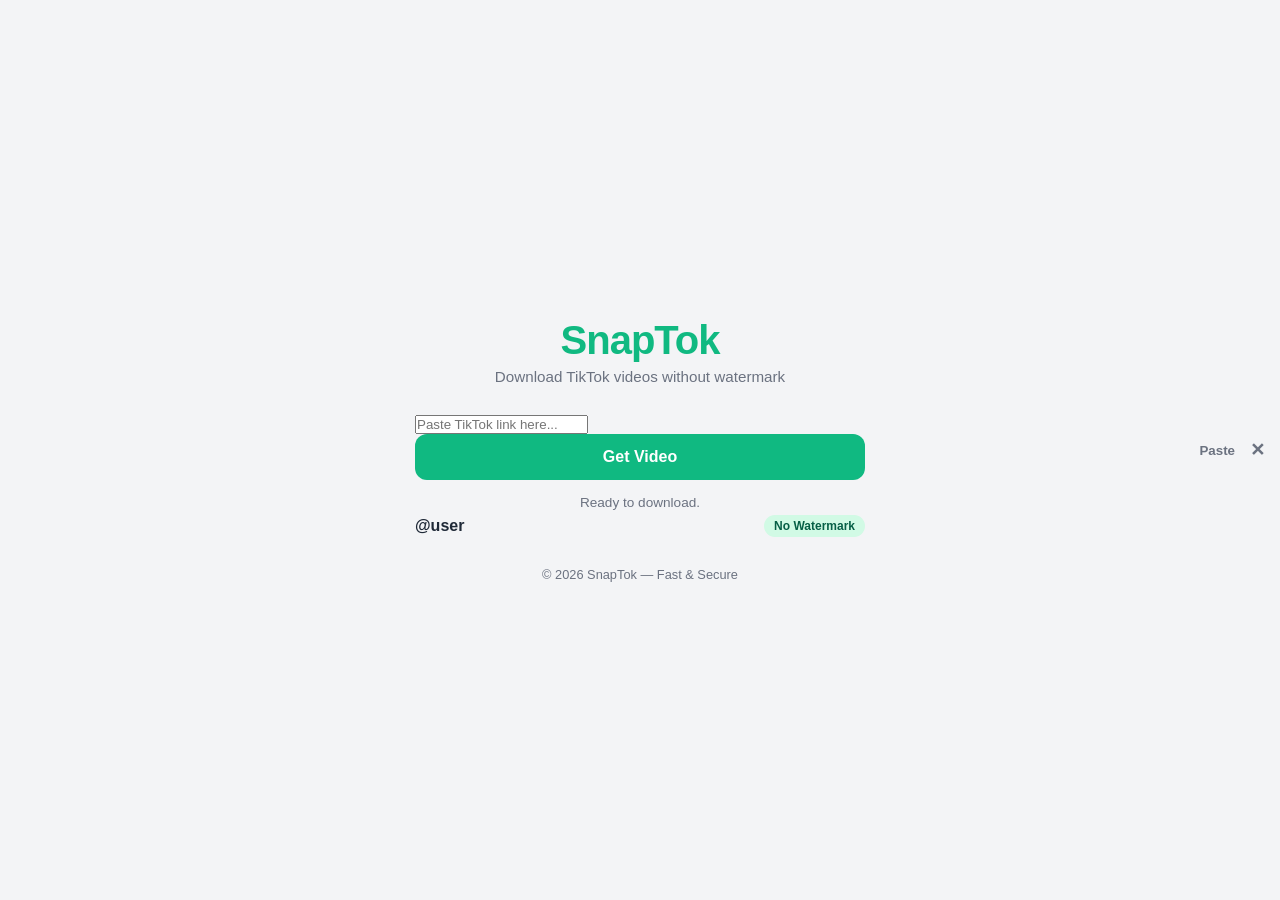
==== index.html @ 55ca14d7 "Update index.html" ====
<!DOCTYPE html>
<html lang="en">
<head>
    <meta charset="UTF-8">
    <meta name="viewport" content="width=device-width, initial-scale=1.0, maximum-scale=1.0, user-scalable=no">
    <title>SnapTok - TikTok Video Downloader</title>
    <link rel="stylesheet" href="css/style.css">
</head>
<body>

    <main class="container">
        <!-- Header -->
        <header class="header">
            <h1 class="logo">SnapTok</h1>
            <p class="subtitle">Download TikTok videos without watermark</p>
        </header>

        <!-- Downloader Card -->
        <div class="card">
            <div class="input-group">
                <input type="url" id="url" placeholder="Paste TikTok link here..." autocomplete="off">
                <div class="input-actions">
                    <button id="pasteBtn" class="action-btn" title="Paste link">Paste</button>
                    <button id="clearBtn" class="action-btn clear-btn" title="Clear">✕</button>
                </div>
            </div>

            <button id="downloadBtn" class="btn primary-btn">Get Video</button>

            <!-- Status -->
            <p id="status" class="status-msg">Ready to download.</p>

            <!-- Results -->
            <div id="result" class="result-box hidden">
                <div class="result-header">
                    <span id="resultTitle" class="username">@user</span>
                    <span class="badge">No Watermark</span>
                </div>
                
                <div id="resultContent"></div>
            </div>
        </div>
        
        <!-- Footer -->
        <footer class="footer">
            <p>&copy; 2026 SnapTok — Fast & Secure</p>
        </footer>
    </main>

    <script src="js/script.js"></script>
</body>
</html>
---- css/style.css ----
:root {
  --bg-color: #f3f4f6;
  --card-bg: #ffffff;
  --text-main: #1f2937;
  --text-muted: #6b7280;
  --primary-color: #10b981; /* Yaşıl */
  --primary-hover: #059669;
  --secondary-color: #3b82f6; /* Mavi */
  --secondary-hover: #2563eb;
  --border-color: #e5e7eb;
  --border-radius: 12px;
}

* {
  box-sizing: border-box;
  margin: 0;
  padding: 0;
  font-family: 'Segoe UI', Tahoma, Geneva, Verdana, sans-serif;
}

body {
  background-color: var(--bg-color);
  color: var(--text-main);
  display: flex;
  align-items: center;
  justify-content: center;
  min-height: 100vh;
  padding: 20px;
}

.container {
  width: 100%;
  max-width: 450px;
}

/* Header */
.header {
  text-align: center;
  margin-bottom: 30px;
}

.logo {
  font-size: 2.5rem;
  font-weight: 800;
  color: var(--primary-color);
  letter-spacing: -1px;
}

.subtitle {
  color: var(--text-muted);
  font-size: 0.95rem;
  margin-top: 5px;
}

/* Card */
.downloader-card {
  background: var(--card-bg);
  border: 1px solid var(--border-color);
  border-radius: var(--border-radius);
  padding: 25px;
  box-shadow: 0 4px 6px -1px rgba(0, 0, 0, 0.05);
}

/* Input */
.input-wrapper {
  position: relative;
  display: flex;
  margin-bottom: 15px;
}

.input-wrapper input {
  width: 100%;
  padding: 15px 100px 15px 15px; /* Düymələr üçün sağdan boşluq */
  border: 2px solid var(--border-color);
  border-radius: var(--border-radius);
  font-size: 1rem;
  outline: none;
  transition: border-color 0.2s;
}

.input-wrapper input:focus {
  border-color: var(--primary-color);
}

/* Input Buttons */
.action-btn {
  position: absolute;
  top: 50%;
  transform: translateY(-50%);
  background: transparent;
  border: none;
  color: var(--text-muted);
  font-weight: 600;
  cursor: pointer;
  padding: 5px 10px;
}

.action-btn:hover {
  color: var(--text-main);
}

#pasteBtn {
  right: 35px;
}

.clear-btn {
  right: 5px;
  font-size: 1.1rem;
}

/* Main Buttons */
.btn {
  width: 100%;
  padding: 14px;
  border: none;
  border-radius: var(--border-radius);
  font-size: 1rem;
  font-weight: 600;
  color: white;
  cursor: pointer;
  transition: background 0.2s;
}

.primary-btn {
  background-color: var(--primary-color);
}

.primary-btn:hover {
  background-color: var(--primary-hover);
}

.secondary-btn {
  background-color: var(--secondary-color);
}

.secondary-btn:hover {
  background-color: var(--secondary-hover);
}

.ghost-btn {
  background-color: var(--text-muted);
}

.ghost-btn:hover {
  background-color: #4b5563;
}

/* Status */
.status-msg {
  text-align: center;
  font-size: 0.85rem;
  color: var(--text-muted);
  margin-top: 15px;
  min-height: 20px;
}

/* Result Box */
.result-section {
  margin-top: 25px;
  padding-top: 20px;
  border-top: 1px solid var(--border-color);
}

.result-section.hidden {
  display: none;
}

.result-header {
  display: flex;
  justify-content: space-between;
  align-items: center;
  margin-bottom: 15px;
}

.username {
  font-weight: 700;
  color: var(--text-main);
}

.badge {
  background-color: #d1fae5;
  color: #065f46;
  padding: 4px 10px;
  border-radius: 20px;
  font-size: 0.75rem;
  font-weight: 600;
}

.download-options {
  display: flex;
  flex-direction: column;
  gap: 10px;
}

/* Footer */
.footer {
  text-align: center;
  margin-top: 30px;
  font-size: 0.8rem;
  color: var(--text-muted);
}
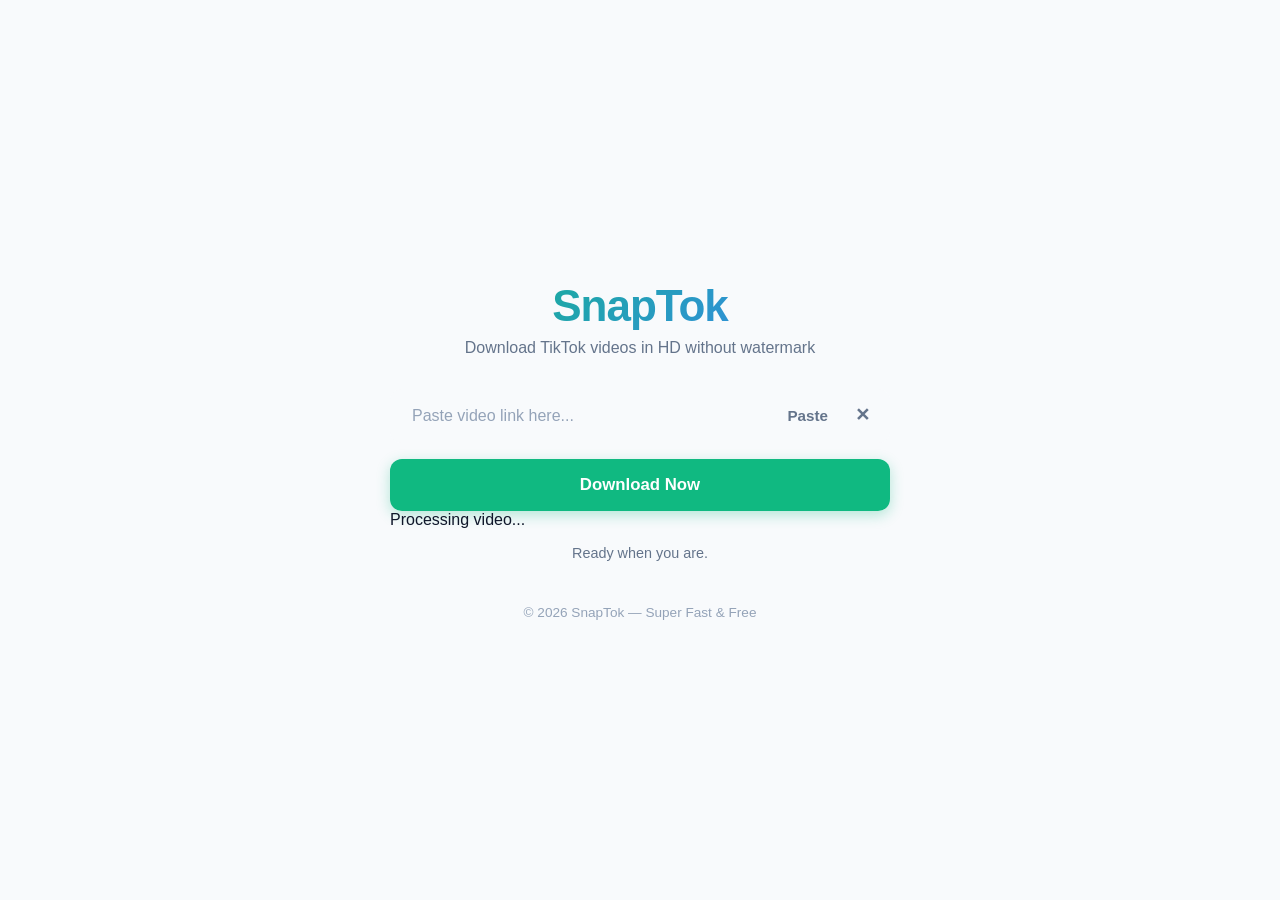
==== commit e1722d56: "Update index.html" ====
--- a/index.html
+++ b/index.html
@@ -3,47 +3,62 @@
 <head>
     <meta charset="UTF-8">
     <meta name="viewport" content="width=device-width, initial-scale=1.0, maximum-scale=1.0, user-scalable=no">
-    <title>SnapTok - TikTok Video Downloader</title>
+    <title>SnapTok - No Watermark TikTok Downloader</title>
     <link rel="stylesheet" href="css/style.css">
 </head>
 <body>
 
-    <main class="container">
+    <!-- Background Animated Shapes -->
+    <div class="bg-shape shape-1"></div>
+    <div class="bg-shape shape-2"></div>
+
+    <main class="container fade-in-up">
         <!-- Header -->
         <header class="header">
             <h1 class="logo">SnapTok</h1>
-            <p class="subtitle">Download TikTok videos without watermark</p>
+            <p class="subtitle">Download TikTok videos in HD without watermark</p>
         </header>
 
-        <!-- Downloader Card -->
-        <div class="card">
+        <!-- Main Card -->
+        <div class="glass-card">
             <div class="input-group">
-                <input type="url" id="url" placeholder="Paste TikTok link here..." autocomplete="off">
+                <input type="url" id="url" placeholder="Paste video link here..." autocomplete="off">
                 <div class="input-actions">
                     <button id="pasteBtn" class="action-btn" title="Paste link">Paste</button>
-                    <button id="clearBtn" class="action-btn clear-btn" title="Clear">✕</button>
+                    <button id="clearBtn" class="action-btn clear-btn hidden" title="Clear">✕</button>
                 </div>
             </div>
 
-            <button id="downloadBtn" class="btn primary-btn">Get Video</button>
+            <button id="downloadBtn" class="btn primary-btn pulse-anim">
+                <span>Download Now</span>
+            </button>
 
-            <!-- Status -->
-            <p id="status" class="status-msg">Ready to download.</p>
+            <!-- Loading Spinner (Hidden by default) -->
+            <div id="loader" class="loader-container hidden">
+                <div class="spinner"></div>
+                <p>Processing video...</p>
+            </div>
 
-            <!-- Results -->
+            <!-- Status Indicator -->
+            <p id="status" class="status-msg">Ready when you are.</p>
+
+            <!-- Results Box (Hidden by default) -->
             <div id="result" class="result-box hidden">
                 <div class="result-header">
-                    <span id="resultTitle" class="username">@user</span>
-                    <span class="badge">No Watermark</span>
+                    <div class="user-info">
+                        <span class="avatar-placeholder">@</span>
+                        <span id="resultTitle" class="username">user</span>
+                    </div>
+                    <span class="badge">Success</span>
                 </div>
                 
-                <div id="resultContent"></div>
+                <div id="resultContent" class="stagger-in"></div>
             </div>
         </div>
         
         <!-- Footer -->
         <footer class="footer">
-            <p>&copy; 2026 SnapTok — Fast & Secure</p>
+            <p>&copy; 2026 SnapTok — Super Fast & Free</p>
         </footer>
     </main>
 
--- a/css/style.css
+++ b/css/style.css
@@ -1,27 +1,31 @@
 :root {
-  --bg-color: #f3f4f6;
+  --bg: #f8fafc;
   --card-bg: #ffffff;
-  --text-main: #1f2937;
-  --text-muted: #6b7280;
-  --primary-color: #10b981; /* Yaşıl */
+  --text-main: #0f172a;
+  --text-muted: #64748b;
+  --primary: #10b981; /* Canlı yaşıl */
   --primary-hover: #059669;
-  --secondary-color: #3b82f6; /* Mavi */
+  --secondary: #3b82f6; /* Modern mavi */
   --secondary-hover: #2563eb;
-  --border-color: #e5e7eb;
-  --border-radius: 12px;
+  --ghost: #f1f5f9;
+  --ghost-hover: #e2e8f0;
+  --border: #e2e8f0;
+  --radius: 16px; /* Daha yumşaq kənarlar */
 }
 
 * {
   box-sizing: border-box;
   margin: 0;
   padding: 0;
-  font-family: 'Segoe UI', Tahoma, Geneva, Verdana, sans-serif;
+  font-family: -apple-system, BlinkMacSystemFont, "Segoe UI", Roboto, Helvetica, Arial, sans-serif;
+  -webkit-tap-highlight-color: transparent; /* Mobildə basanda mavi fonu ləğv edir */
 }
 
 body {
-  background-color: var(--bg-color);
-  color: var(--text-main);
-  display: flex;
+  background-color: var(--bg);
+  color: var(--text-main);
+  display: flex;
+  flex-direction: column;
   align-items: center;
   justify-content: center;
   min-height: 100vh;
@@ -30,99 +34,124 @@
 
 .container {
   width: 100%;
-  max-width: 450px;
+  max-width: 500px; /* PC üçün optimal genişlik */
 }
 
 /* Header */
 .header {
   text-align: center;
-  margin-bottom: 30px;
+  margin-bottom: 32px;
 }
 
 .logo {
-  font-size: 2.5rem;
+  font-size: 2.75rem;
   font-weight: 800;
-  color: var(--primary-color);
+  background: linear-gradient(135deg, #10b981, #3b82f6);
+  -webkit-background-clip: text;
+  -webkit-text-fill-color: transparent;
   letter-spacing: -1px;
 }
 
 .subtitle {
   color: var(--text-muted);
-  font-size: 0.95rem;
-  margin-top: 5px;
+  font-size: 1rem;
+  margin-top: 8px;
 }
 
 /* Card */
-.downloader-card {
+.card {
   background: var(--card-bg);
-  border: 1px solid var(--border-color);
-  border-radius: var(--border-radius);
-  padding: 25px;
-  box-shadow: 0 4px 6px -1px rgba(0, 0, 0, 0.05);
-}
-
-/* Input */
-.input-wrapper {
+  border: 1px solid var(--border);
+  border-radius: var(--radius);
+  padding: 24px;
+  box-shadow: 0 10px 25px -5px rgba(0, 0, 0, 0.05), 0 8px 10px -6px rgba(0, 0, 0, 0.01);
+}
+
+/* Input Group */
+.input-group {
   position: relative;
-  display: flex;
-  margin-bottom: 15px;
-}
-
-.input-wrapper input {
+  margin-bottom: 16px;
+  display: flex;
+  align-items: center;
+}
+
+.input-group input {
   width: 100%;
-  padding: 15px 100px 15px 15px; /* Düymələr üçün sağdan boşluq */
-  border: 2px solid var(--border-color);
-  border-radius: var(--border-radius);
+  padding: 16px 110px 16px 20px; /* Sağdan düymələr üçün böyük boşluq */
+  background: var(--bg);
+  border: 2px solid transparent;
+  border-radius: 12px;
   font-size: 1rem;
+  color: var(--text-main);
   outline: none;
-  transition: border-color 0.2s;
-}
-
-.input-wrapper input:focus {
-  border-color: var(--primary-color);
-}
-
-/* Input Buttons */
+  transition: all 0.3s ease;
+}
+
+.input-group input:focus {
+  border-color: var(--primary);
+  background: var(--card-bg);
+  box-shadow: 0 0 0 4px rgba(16, 185, 129, 0.1);
+}
+
+.input-group input::placeholder {
+  color: #94a3b8;
+}
+
+/* Input Actions (Paste & Clear) */
+.input-actions {
+  position: absolute;
+  right: 10px;
+  display: flex;
+  gap: 5px;
+  align-items: center;
+}
+
 .action-btn {
-  position: absolute;
-  top: 50%;
-  transform: translateY(-50%);
   background: transparent;
   border: none;
   color: var(--text-muted);
+  font-size: 0.95rem;
   font-weight: 600;
+  padding: 8px 12px;
   cursor: pointer;
-  padding: 5px 10px;
+  border-radius: 8px;
+  transition: background 0.2s, color 0.2s;
 }
 
 .action-btn:hover {
-  color: var(--text-main);
-}
-
-#pasteBtn {
-  right: 35px;
+  background: var(--ghost);
+  color: var(--text-main);
 }
 
 .clear-btn {
-  right: 5px;
   font-size: 1.1rem;
+  padding: 8px 10px;
 }
 
 /* Main Buttons */
 .btn {
   width: 100%;
-  padding: 14px;
+  padding: 16px; /* Mobildə rahat basılması üçün geniş */
   border: none;
-  border-radius: var(--border-radius);
-  font-size: 1rem;
+  border-radius: 12px;
+  font-size: 1.05rem;
   font-weight: 600;
+  cursor: pointer;
+  transition: transform 0.1s, background 0.2s;
+  display: flex;
+  align-items: center;
+  justify-content: center;
+  gap: 8px;
+}
+
+.btn:active {
+  transform: scale(0.98);
+}
+
+.primary-btn {
+  background-color: var(--primary);
   color: white;
-  cursor: pointer;
-  transition: background 0.2s;
-}
-
-.primary-btn {
-  background-color: var(--primary-color);
+  box-shadow: 0 4px 14px rgba(16, 185, 129, 0.3);
 }
 
 .primary-btn:hover {
@@ -130,7 +159,8 @@
 }
 
 .secondary-btn {
-  background-color: var(--secondary-color);
+  background-color: var(--secondary);
+  color: white;
 }
 
 .secondary-btn:hover {
@@ -138,64 +168,102 @@
 }
 
 .ghost-btn {
-  background-color: var(--text-muted);
+  background-color: var(--ghost);
+  color: var(--text-main);
 }
 
 .ghost-btn:hover {
-  background-color: #4b5563;
-}
-
-/* Status */
+  background-color: var(--ghost-hover);
+}
+
+/* Status Message */
 .status-msg {
   text-align: center;
-  font-size: 0.85rem;
+  font-size: 0.9rem;
   color: var(--text-muted);
-  margin-top: 15px;
+  margin-top: 16px;
   min-height: 20px;
+  font-weight: 500;
 }
 
 /* Result Box */
-.result-section {
-  margin-top: 25px;
-  padding-top: 20px;
-  border-top: 1px solid var(--border-color);
-}
-
-.result-section.hidden {
+.result-box {
+  margin-top: 24px;
+  padding-top: 24px;
+  border-top: 1px solid var(--border);
+  animation: fadeIn 0.3s ease-out;
+}
+
+.result-box.hidden {
   display: none;
 }
 
+@keyframes fadeIn {
+  from { opacity: 0; transform: translateY(10px); }
+  to { opacity: 1; transform: translateY(0); }
+}
+
 .result-header {
   display: flex;
   justify-content: space-between;
   align-items: center;
-  margin-bottom: 15px;
+  margin-bottom: 16px;
 }
 
 .username {
   font-weight: 700;
   color: var(--text-main);
+  font-size: 1.05rem;
 }
 
 .badge {
   background-color: #d1fae5;
   color: #065f46;
-  padding: 4px 10px;
+  padding: 6px 12px;
   border-radius: 20px;
-  font-size: 0.75rem;
+  font-size: 0.8rem;
   font-weight: 600;
 }
 
+/* Download Options Container */
 .download-options {
   display: flex;
   flex-direction: column;
-  gap: 10px;
+  gap: 12px;
+}
+
+.video-title {
+  font-size: 0.95rem;
+  line-height: 1.5;
+  color: var(--text-main);
+  font-weight: 500;
+  margin-bottom: 8px;
 }
 
 /* Footer */
 .footer {
   text-align: center;
-  margin-top: 30px;
-  font-size: 0.8rem;
-  color: var(--text-muted);
-}
+  margin-top: 40px;
+  font-size: 0.85rem;
+  color: #94a3b8;
+}
+
+/* Mobil Üçün Xüsusi Tənzimləmələr */
+@media (max-width: 480px) {
+  .card {
+    padding: 20px;
+    border: none;
+    border-radius: 0;
+    box-shadow: none;
+    background: transparent;
+  }
+  
+  body {
+    background-color: var(--card-bg); /* Mobildə kənar rəngləri ləğv edir, təmiz ağ görünür */
+    padding: 10px;
+  }
+
+  .input-group input {
+    background: var(--ghost);
+  }
+}
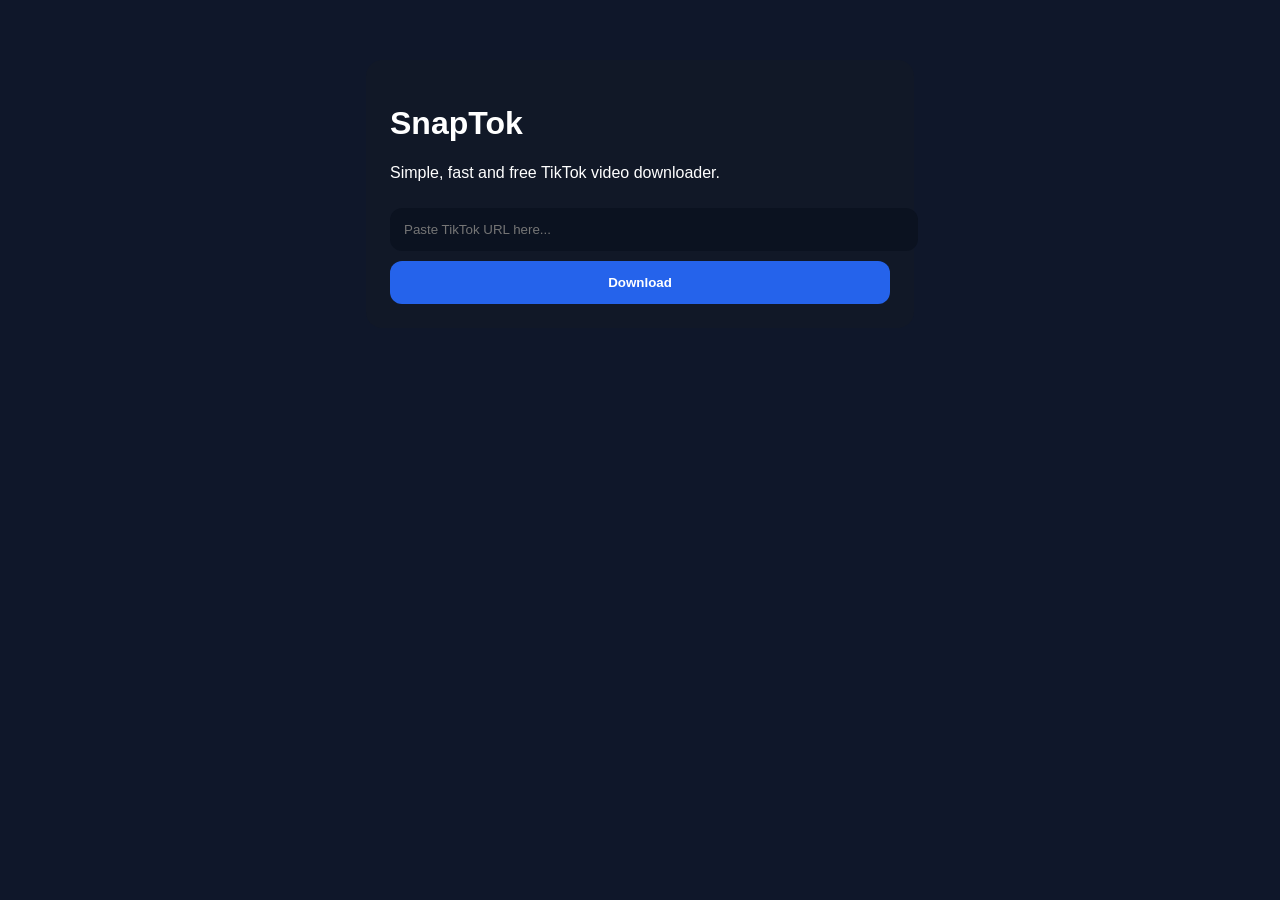
==== commit 9ed775db: "Update index.html" ====
--- a/index.html
+++ b/index.html
@@ -1,67 +1,48 @@
 <!DOCTYPE html>
 <html lang="en">
 <head>
-    <meta charset="UTF-8">
-    <meta name="viewport" content="width=device-width, initial-scale=1.0, maximum-scale=1.0, user-scalable=no">
-    <title>SnapTok - No Watermark TikTok Downloader</title>
-    <link rel="stylesheet" href="css/style.css">
+  <meta charset="UTF-8" />
+  <meta name="viewport" content="width=device-width, initial-scale=1.0" />
+  <title>SnapTok</title>
+  <style>
+    body { font-family: Arial, sans-serif; background: #0f172a; color: white; }
+    .box { max-width: 500px; margin: 60px auto; padding: 24px; background: #111827; border-radius: 16px; }
+    input, button { width: 100%; padding: 14px; margin-top: 10px; border-radius: 12px; border: 0; }
+    input { background: #0b1220; color: white; }
+    button { background: #2563eb; color: white; font-weight: 700; }
+  </style>
 </head>
 <body>
+  <div class="box">
+    <h1 id="title">SnapTok</h1>
+    <p id="subtitle">Simple, fast and free TikTok video downloader.</p>
+    <input id="url" placeholder="Paste TikTok URL here..." />
+    <button id="downloadBtn">Download</button>
+  </div>
 
-    <!-- Background Animated Shapes -->
-    <div class="bg-shape shape-1"></div>
-    <div class="bg-shape shape-2"></div>
+  <script>
+    const texts = {
+      en: {
+        title: "SnapTok",
+        subtitle: "Simple, fast and free TikTok video downloader.",
+        placeholder: "Paste TikTok URL here...",
+        button: "Download"
+      },
+      az: {
+        title: "SnapTok",
+        subtitle: "Sadə, sürətli və pulsuz TikTok video endirici.",
+        placeholder: "TikTok linkini yapışdır...",
+        button: "Yüklə"
+      }
+    };
 
-    <main class="container fade-in-up">
-        <!-- Header -->
-        <header class="header">
-            <h1 class="logo">SnapTok</h1>
-            <p class="subtitle">Download TikTok videos in HD without watermark</p>
-        </header>
+    const lang = navigator.language.startsWith("en") ? "en" : "az";
 
-        <!-- Main Card -->
-        <div class="glass-card">
-            <div class="input-group">
-                <input type="url" id="url" placeholder="Paste video link here..." autocomplete="off">
-                <div class="input-actions">
-                    <button id="pasteBtn" class="action-btn" title="Paste link">Paste</button>
-                    <button id="clearBtn" class="action-btn clear-btn hidden" title="Clear">✕</button>
-                </div>
-            </div>
-
-            <button id="downloadBtn" class="btn primary-btn pulse-anim">
-                <span>Download Now</span>
-            </button>
-
-            <!-- Loading Spinner (Hidden by default) -->
-            <div id="loader" class="loader-container hidden">
-                <div class="spinner"></div>
-                <p>Processing video...</p>
-            </div>
-
-            <!-- Status Indicator -->
-            <p id="status" class="status-msg">Ready when you are.</p>
-
-            <!-- Results Box (Hidden by default) -->
-            <div id="result" class="result-box hidden">
-                <div class="result-header">
-                    <div class="user-info">
-                        <span class="avatar-placeholder">@</span>
-                        <span id="resultTitle" class="username">user</span>
-                    </div>
-                    <span class="badge">Success</span>
-                </div>
-                
-                <div id="resultContent" class="stagger-in"></div>
-            </div>
-        </div>
-        
-        <!-- Footer -->
-        <footer class="footer">
-            <p>&copy; 2026 SnapTok — Super Fast & Free</p>
-        </footer>
-    </main>
-
-    <script src="js/script.js"></script>
+    document.documentElement.lang = lang;
+    document.getElementById("title").textContent = texts[lang].title;
+    document.getElementById("subtitle").textContent = texts[lang].subtitle;
+    document.getElementById("url").placeholder = texts[lang].placeholder;
+    document.getElementById("downloadBtn").textContent = texts[lang].button;
+  </script>
 </body>
-</html>
+    </html>
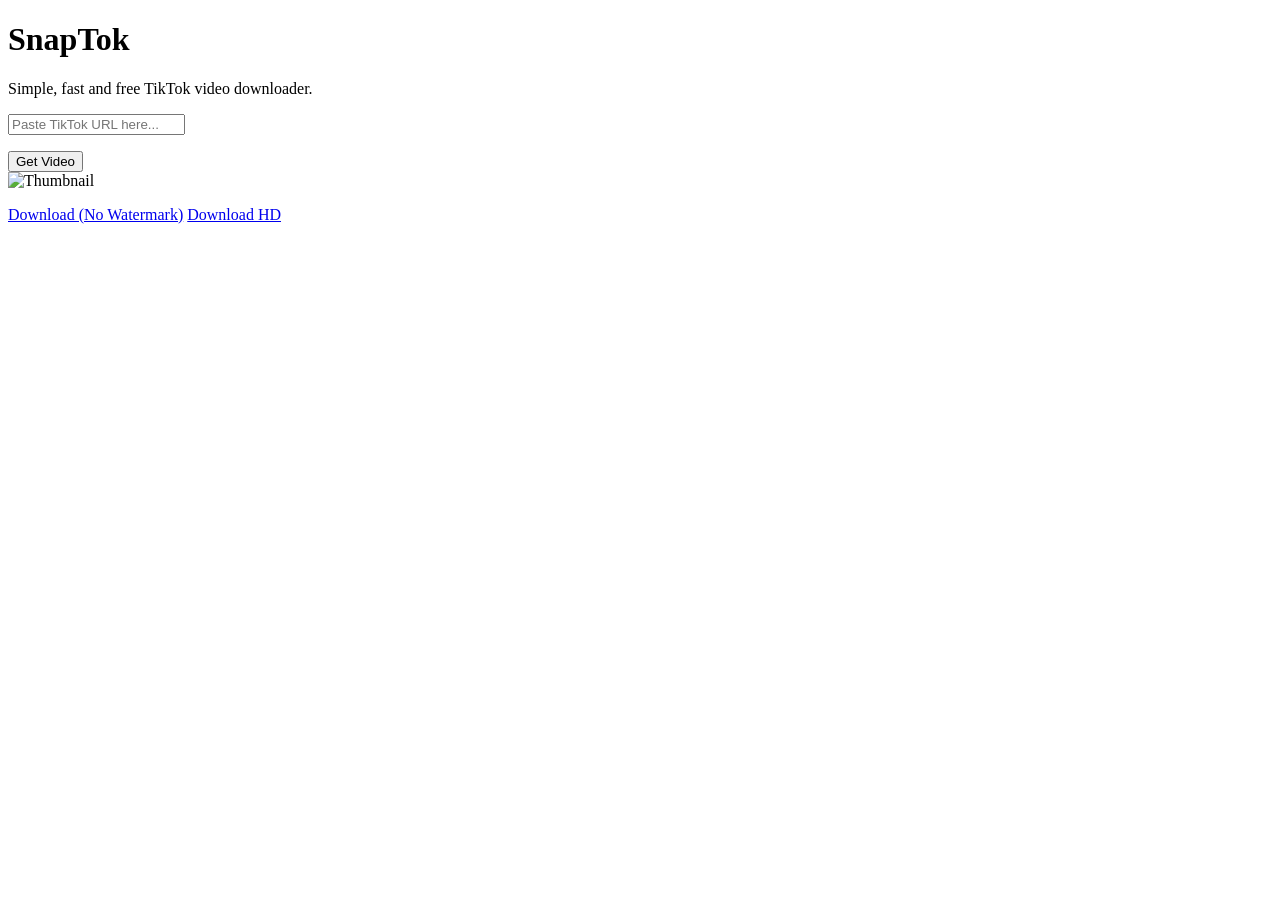
==== commit 3959afb3: "Update index.html" ====
--- a/index.html
+++ b/index.html
@@ -3,46 +3,32 @@
 <head>
   <meta charset="UTF-8" />
   <meta name="viewport" content="width=device-width, initial-scale=1.0" />
-  <title>SnapTok</title>
-  <style>
-    body { font-family: Arial, sans-serif; background: #0f172a; color: white; }
-    .box { max-width: 500px; margin: 60px auto; padding: 24px; background: #111827; border-radius: 16px; }
-    input, button { width: 100%; padding: 14px; margin-top: 10px; border-radius: 12px; border: 0; }
-    input { background: #0b1220; color: white; }
-    button { background: #2563eb; color: white; font-weight: 700; }
-  </style>
+  <title>SnapTok - TikTok Video Downloader</title>
+  <!-- CSS faylını bura bağlayırıq -->
+  <link rel="stylesheet" href="style.css" />
 </head>
 <body>
   <div class="box">
     <h1 id="title">SnapTok</h1>
     <p id="subtitle">Simple, fast and free TikTok video downloader.</p>
-    <input id="url" placeholder="Paste TikTok URL here..." />
-    <button id="downloadBtn">Download</button>
+    
+    <input id="url" type="text" placeholder="Paste TikTok URL here..." autocomplete="off" />
+    <p id="errorMsg" class="error-text"></p>
+    
+    <button id="downloadBtn">Get Video</button>
+
+    <!-- Yükləmə Nəticələri -->
+    <div id="resultBox">
+      <div class="video-info">
+        <img id="videoThumb" src="" alt="Thumbnail">
+        <p id="videoTitle"></p>
+      </div>
+      <a id="btnNoWatermark" href="#" target="_blank" class="download-btn">Download (No Watermark)</a>
+      <a id="btnHD" href="#" target="_blank" class="download-btn hd">Download HD</a>
+    </div>
   </div>
 
-  <script>
-    const texts = {
-      en: {
-        title: "SnapTok",
-        subtitle: "Simple, fast and free TikTok video downloader.",
-        placeholder: "Paste TikTok URL here...",
-        button: "Download"
-      },
-      az: {
-        title: "SnapTok",
-        subtitle: "Sadə, sürətli və pulsuz TikTok video endirici.",
-        placeholder: "TikTok linkini yapışdır...",
-        button: "Yüklə"
-      }
-    };
-
-    const lang = navigator.language.startsWith("en") ? "en" : "az";
-
-    document.documentElement.lang = lang;
-    document.getElementById("title").textContent = texts[lang].title;
-    document.getElementById("subtitle").textContent = texts[lang].subtitle;
-    document.getElementById("url").placeholder = texts[lang].placeholder;
-    document.getElementById("downloadBtn").textContent = texts[lang].button;
-  </script>
+  <!-- JS faylını bura bağlayırıq -->
+  <script src="script.js"></script>
 </body>
-    </html>
+</html>
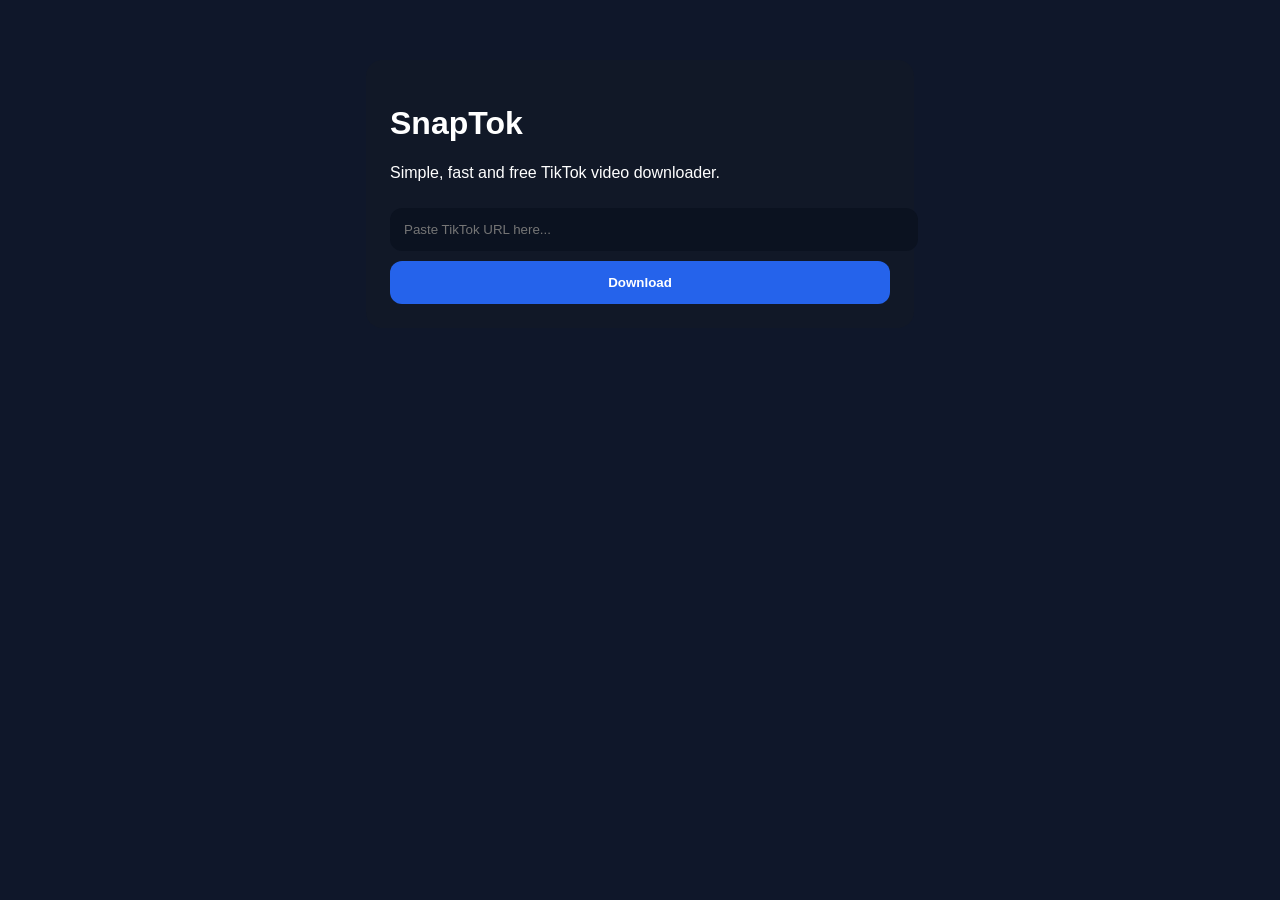
==== commit 644df098: "Update index.html" ====
--- a/index.html
+++ b/index.html
@@ -3,32 +3,46 @@
 <head>
   <meta charset="UTF-8" />
   <meta name="viewport" content="width=device-width, initial-scale=1.0" />
-  <title>SnapTok - TikTok Video Downloader</title>
-  <!-- CSS faylını bura bağlayırıq -->
-  <link rel="stylesheet" href="style.css" />
+  <title>SnapTok</title>
+  <style>
+    body { font-family: Arial, sans-serif; background: #0f172a; color: white; }
+    .box { max-width: 500px; margin: 60px auto; padding: 24px; background: #111827; border-radius: 16px; }
+    input, button { width: 100%; padding: 14px; margin-top: 10px; border-radius: 12px; border: 0; }
+    input { background: #0b1220; color: white; }
+    button { background: #2563eb; color: white; font-weight: 700; }
+  </style>
 </head>
 <body>
   <div class="box">
     <h1 id="title">SnapTok</h1>
     <p id="subtitle">Simple, fast and free TikTok video downloader.</p>
-    
-    <input id="url" type="text" placeholder="Paste TikTok URL here..." autocomplete="off" />
-    <p id="errorMsg" class="error-text"></p>
-    
-    <button id="downloadBtn">Get Video</button>
-
-    <!-- Yükləmə Nəticələri -->
-    <div id="resultBox">
-      <div class="video-info">
-        <img id="videoThumb" src="" alt="Thumbnail">
-        <p id="videoTitle"></p>
-      </div>
-      <a id="btnNoWatermark" href="#" target="_blank" class="download-btn">Download (No Watermark)</a>
-      <a id="btnHD" href="#" target="_blank" class="download-btn hd">Download HD</a>
-    </div>
+    <input id="url" placeholder="Paste TikTok URL here..." />
+    <button id="downloadBtn">Download</button>
   </div>
 
-  <!-- JS faylını bura bağlayırıq -->
-  <script src="script.js"></script>
+  <script>
+    const texts = {
+      en: {
+        title: "SnapTok",
+        subtitle: "Simple, fast and free TikTok video downloader.",
+        placeholder: "Paste TikTok URL here...",
+        button: "Download"
+      },
+      az: {
+        title: "SnapTok",
+        subtitle: "Sadə, sürətli və pulsuz TikTok video endirici.",
+        placeholder: "TikTok linkini yapışdır...",
+        button: "Yüklə"
+      }
+    };
+
+    const lang = navigator.language.startsWith("en") ? "en" : "az";
+
+    document.documentElement.lang = lang;
+    document.getElementById("title").textContent = texts[lang].title;
+    document.getElementById("subtitle").textContent = texts[lang].subtitle;
+    document.getElementById("url").placeholder = texts[lang].placeholder;
+    document.getElementById("downloadBtn").textContent = texts[lang].button;
+  </script>
 </body>
 </html>
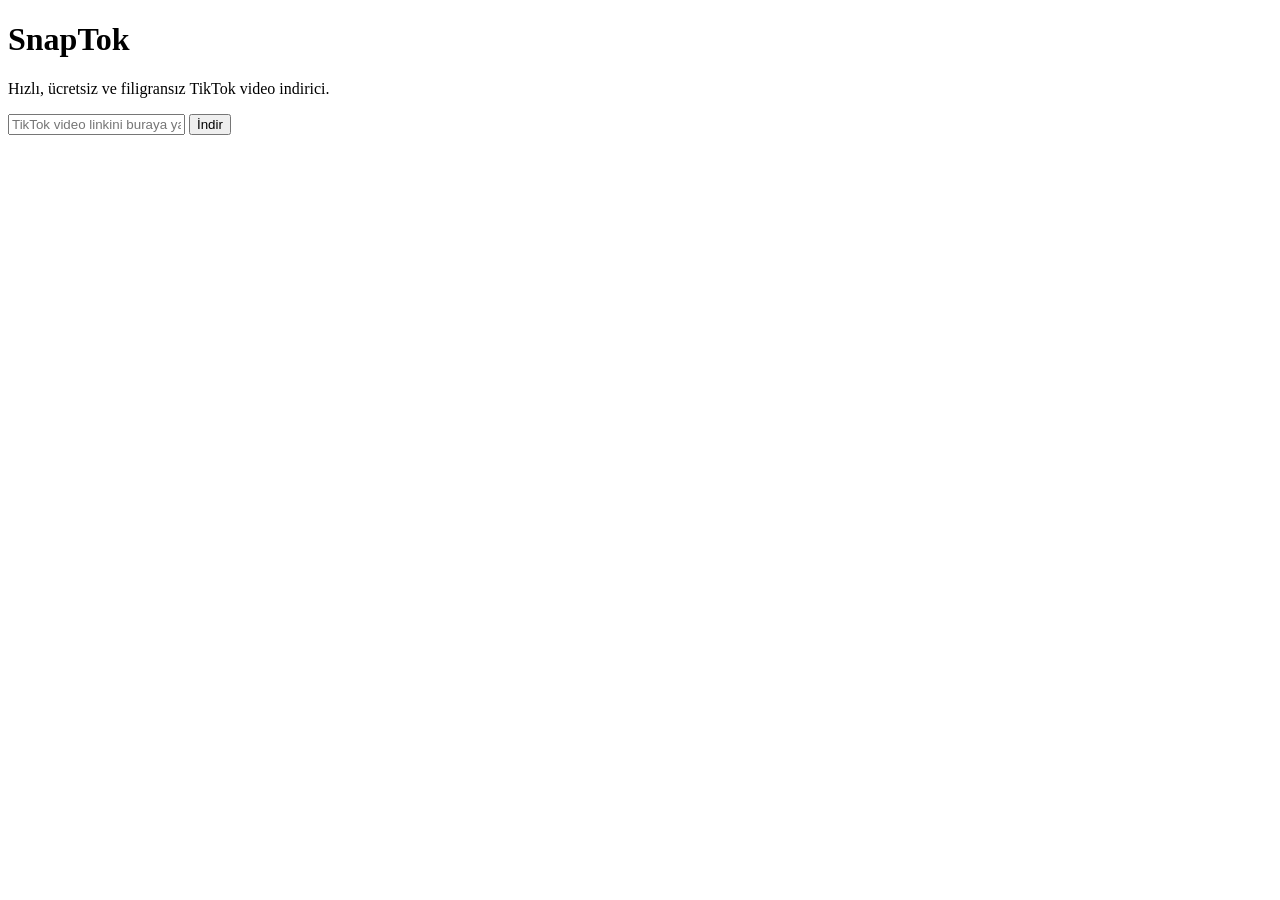
==== commit 1e3d6de8: "Update index.html" ====
--- a/index.html
+++ b/index.html
@@ -1,48 +1,29 @@
 <!DOCTYPE html>
-<html lang="en">
+<html lang="tr">
 <head>
-  <meta charset="UTF-8" />
-  <meta name="viewport" content="width=device-width, initial-scale=1.0" />
-  <title>SnapTok</title>
-  <style>
-    body { font-family: Arial, sans-serif; background: #0f172a; color: white; }
-    .box { max-width: 500px; margin: 60px auto; padding: 24px; background: #111827; border-radius: 16px; }
-    input, button { width: 100%; padding: 14px; margin-top: 10px; border-radius: 12px; border: 0; }
-    input { background: #0b1220; color: white; }
-    button { background: #2563eb; color: white; font-weight: 700; }
-  </style>
+    <meta charset="UTF-8">
+    <meta name="viewport" content="width=device-width, initial-scale=1.0">
+    <title>SnapTok - TikTok Video Downloader</title>
+    <link rel="stylesheet" href="style.css">
+    <link rel="preconnect" href="https://fonts.googleapis.com">
+    <link rel="preconnect" href="https://fonts.gstatic.com" crossorigin>
+    <link href="https://fonts.googleapis.com/css2?family=Inter:wght@400;500;600;700&display=swap" rel="stylesheet">
 </head>
 <body>
-  <div class="box">
-    <h1 id="title">SnapTok</h1>
-    <p id="subtitle">Simple, fast and free TikTok video downloader.</p>
-    <input id="url" placeholder="Paste TikTok URL here..." />
-    <button id="downloadBtn">Download</button>
-  </div>
+    <div class="main-wrapper">
+        <div class="box">
+            <h1 id="title">SnapTok</h1>
+            <p id="subtitle">Hızlı, ücretsiz ve filigransız TikTok video indirici.</p>
+            
+            <div class="input-group">
+                <input type="text" id="url" placeholder="TikTok video linkini buraya yapıştırın..." autocomplete="off">
+                <button type="button" id="downloadBtn">İndir</button>
+            </div>
 
-  <script>
-    const texts = {
-      en: {
-        title: "SnapTok",
-        subtitle: "Simple, fast and free TikTok video downloader.",
-        placeholder: "Paste TikTok URL here...",
-        button: "Download"
-      },
-      az: {
-        title: "SnapTok",
-        subtitle: "Sadə, sürətli və pulsuz TikTok video endirici.",
-        placeholder: "TikTok linkini yapışdır...",
-        button: "Yüklə"
-      }
-    };
+            <div id="resultContainer"></div>
+        </div>
+    </div>
 
-    const lang = navigator.language.startsWith("en") ? "en" : "az";
-
-    document.documentElement.lang = lang;
-    document.getElementById("title").textContent = texts[lang].title;
-    document.getElementById("subtitle").textContent = texts[lang].subtitle;
-    document.getElementById("url").placeholder = texts[lang].placeholder;
-    document.getElementById("downloadBtn").textContent = texts[lang].button;
-  </script>
+    <script src="script.js"></script>
 </body>
 </html>
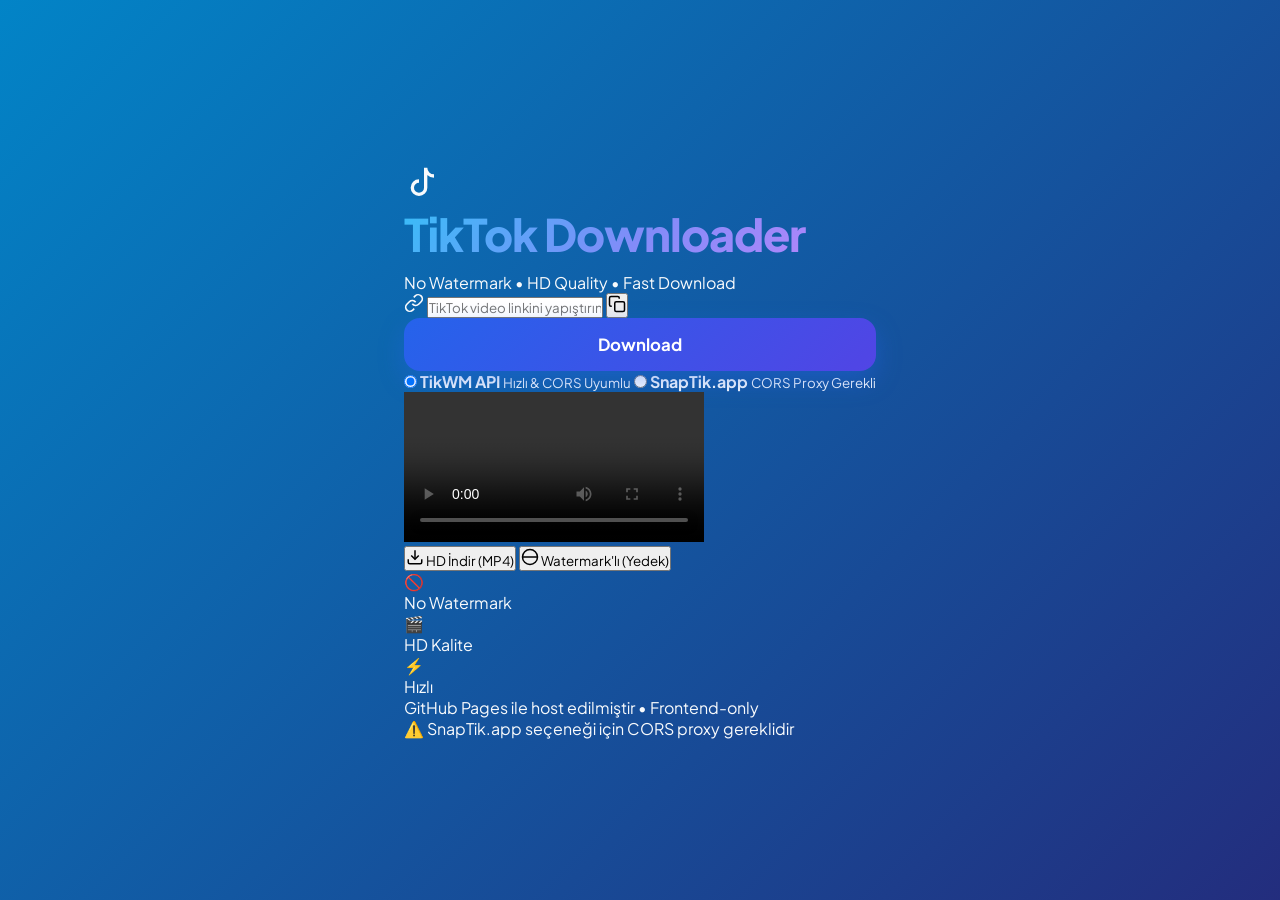
==== commit 9306f6d9: "Update index.html" ====
--- a/index.html
+++ b/index.html
@@ -3,27 +3,123 @@
 <head>
     <meta charset="UTF-8">
     <meta name="viewport" content="width=device-width, initial-scale=1.0">
-    <title>SnapTok - TikTok Video Downloader</title>
-    <link rel="stylesheet" href="style.css">
+    <title>TikTok Downloader - No Watermark HD</title>
+    <link rel="stylesheet" href="css/style.css">
     <link rel="preconnect" href="https://fonts.googleapis.com">
-    <link rel="preconnect" href="https://fonts.gstatic.com" crossorigin>
-    <link href="https://fonts.googleapis.com/css2?family=Inter:wght@400;500;600;700&display=swap" rel="stylesheet">
+    <link href="https://fonts.googleapis.com/css2?family=Inter:wght@300;400;500;600;700&display=swap" rel="stylesheet">
 </head>
 <body>
-    <div class="main-wrapper">
-        <div class="box">
-            <h1 id="title">SnapTok</h1>
-            <p id="subtitle">Hızlı, ücretsiz ve filigransız TikTok video indirici.</p>
-            
-            <div class="input-group">
-                <input type="text" id="url" placeholder="TikTok video linkini buraya yapıştırın..." autocomplete="off">
-                <button type="button" id="downloadBtn">İndir</button>
+    <div class="bg-animation">
+        <div class="gradient-sphere sphere-1"></div>
+        <div class="gradient-sphere sphere-2"></div>
+        <div class="gradient-sphere sphere-3"></div>
+    </div>
+
+    <main class="container">
+        <div class="glass-card">
+            <div class="header">
+                <div class="logo">
+                    <svg width="40" height="40" viewBox="0 0 24 24" fill="none" stroke="currentColor" stroke-width="2">
+                        <path d="M9 12a4 4 0 1 0 4 4V4a5 5 0 0 0 5 5"/>
+                    </svg>
+                    <h1>TikTok Downloader</h1>
+                </div>
+                <p class="subtitle">No Watermark • HD Quality • Fast Download</p>
             </div>
 
-            <div id="resultContainer"></div>
+            <div class="input-section">
+                <div class="input-wrapper">
+                    <svg class="input-icon" width="20" height="20" viewBox="0 0 24 24" fill="none" stroke="currentColor" stroke-width="2">
+                        <path d="M10 13a5 5 0 0 0 7.54.54l3-3a5 5 0 0 0-7.07-7.07l-1.72 1.71"/>
+                        <path d="M14 11a5 5 0 0 0-7.54-.54l-3 3a5 5 0 0 0 7.07 7.07l1.71-1.71"/>
+                    </svg>
+                    <input 
+                        type="url" 
+                        id="videoUrl" 
+                        placeholder="TikTok video linkini yapıştırın..." 
+                        autocomplete="off"
+                    >
+                    <button class="paste-btn" onclick="pasteUrl()" title="Yapıştır">
+                        <svg width="18" height="18" viewBox="0 0 24 24" fill="none" stroke="currentColor" stroke-width="2">
+                            <rect x="9" y="9" width="13" height="13" rx="2" ry="2"/>
+                            <path d="M5 15H4a2 2 0 0 1-2-2V4a2 2 0 0 1 2-2h9a2 2 0 0 1 2 2v1"/>
+                        </svg>
+                    </button>
+                </div>
+                <button class="download-btn" id="downloadBtn" onclick="fetchVideo()">
+                    <span class="btn-text">Videoyu İndir</span>
+                    <span class="btn-loader hidden"></span>
+                </button>
+            </div>
+
+            <div class="api-selector">
+                <label class="api-option">
+                    <input type="radio" name="api" value="tikwm" checked>
+                    <span class="api-check"></span>
+                    <span class="api-label">
+                        <strong>TikWM API</strong>
+                        <small>Hızlı & CORS Uyumlu</small>
+                    </span>
+                </label>
+                <label class="api-option">
+                    <input type="radio" name="api" value="snaptik">
+                    <span class="api-check"></span>
+                    <span class="api-label">
+                        <strong>SnapTik.app</strong>
+                        <small>CORS Proxy Gerekli</small>
+                    </span>
+                </label>
+            </div>
+
+            <div class="result-section hidden" id="resultSection">
+                <div class="video-preview">
+                    <video id="previewVideo" controls poster=""></video>
+                    <div class="video-info" id="videoInfo"></div>
+                </div>
+                
+                <div class="download-options">
+                    <button class="option-btn hd-btn" onclick="downloadVideo('hd')">
+                        <svg width="18" height="18" viewBox="0 0 24 24" fill="none" stroke="currentColor" stroke-width="2">
+                            <path d="M21 15v4a2 2 0 0 1-2 2H5a2 2 0 0 1-2-2v-4"/>
+                            <polyline points="7 10 12 15 17 10"/>
+                            <line x1="12" y1="15" x2="12" y2="3"/>
+                        </svg>
+                        HD İndir (MP4)
+                    </button>
+                    <button class="option-btn watermark-btn" onclick="downloadVideo('watermark')">
+                        <svg width="18" height="18" viewBox="0 0 24 24" fill="none" stroke="currentColor" stroke-width="2">
+                            <circle cx="12" cy="12" r="10"/>
+                            <line x1="2" y1="12" x2="22" y2="12"/>
+                        </svg>
+                        Watermark'lı (Yedek)
+                    </button>
+                </div>
+            </div>
+
+            <div class="error-message hidden" id="errorMessage"></div>
+
+            <div class="features">
+                <div class="feature">
+                    <div class="feature-icon">🚫</div>
+                    <span>No Watermark</span>
+                </div>
+                <div class="feature">
+                    <div class="feature-icon">🎬</div>
+                    <span>HD Kalite</span>
+                </div>
+                <div class="feature">
+                    <div class="feature-icon">⚡</div>
+                    <span>Hızlı</span>
+                </div>
+            </div>
         </div>
-    </div>
 
-    <script src="script.js"></script>
+        <footer>
+            <p>GitHub Pages ile host edilmiştir • Frontend-only</p>
+            <p class="cors-notice">⚠️ SnapTik.app seçeneği için CORS proxy gereklidir</p>
+        </footer>
+    </main>
+
+    <script src="js/script.js"></script>
 </body>
 </html>
--- a/css/style.css
+++ b/css/style.css
@@ -0,0 +1,229 @@
+/* SnapTok - Animasiyalı və Modern Stil Faylı */
+
+@import url('https://fonts.googleapis.com/css2?family=Plus+Jakarta+Sans:wght@400;600;700;800&display=swap');
+
+* {
+  margin: 0;
+  padding: 0;
+  box-sizing: border-box;
+  font-family: 'Plus Jakarta Sans', sans-serif;
+}
+
+/* Canlı, Hərəkətli Gradient Fon Animasiyası */
+body {
+  min-height: 100vh;
+  display: flex;
+  justify-content: center;
+  align-items: center;
+  background: linear-gradient(-45deg, #0f172a, #1e1b4b, #2e1065, #0284c7);
+  background-size: 400% 400%;
+  animation: animateBackground 12s ease infinite;
+  color: #f8fafc;
+  padding: 20px;
+  overflow-x: hidden;
+}
+
+@keyframes animateBackground {
+  0% { background-position: 0% 50%; }
+  50% { background-position: 100% 50%; }
+  100% { background-position: 0% 50%; }
+}
+
+/* Əsas Konteyner (Glassmorphic Box) */
+.main-wrapper {
+  width: 100%;
+  max-width: 500px;
+  perspective: 1000px;
+}
+
+.box {
+  background: rgba(15, 23, 42, 0.65);
+  backdrop-filter: blur(20px);
+  -webkit-backdrop-filter: blur(20px);
+  border: 1px solid rgba(255, 255, 255, 0.12);
+  border-radius: 28px;
+  padding: 40px 28px;
+  box-shadow: 0 30px 60px rgba(0, 0, 0, 0.5),
+              inset 0 1px 0 rgba(255, 255, 255, 0.2);
+  text-align: center;
+  animation: cardEntrance 0.8s cubic-bezier(0.16, 1, 0.3, 1) forwards;
+}
+
+/* Kartın Səhifəyə Yüklənmə Animasiyası */
+@keyframes cardEntrance {
+  from {
+    opacity: 0;
+    transform: translateY(40px) scale(0.95);
+  }
+  to {
+    opacity: 1;
+    transform: translateY(0) scale(1);
+  }
+}
+
+/* Başlıq və Neon Parıltı Effekti */
+h1 {
+  font-size: 2.8rem;
+  font-weight: 800;
+  letter-spacing: -1px;
+  background: linear-gradient(135deg, #38bdf8 0%, #818cf8 50%, #c084fc 100%);
+  -webkit-background-clip: text;
+  -webkit-text-fill-color: transparent;
+  margin-bottom: 10px;
+  animation: pulseTitle 3s ease-in-out infinite alternate;
+}
+
+@keyframes pulseTitle {
+  0% { filter: drop-shadow(0 0 10px rgba(56, 189, 248, 0.2)); }
+  100% { filter: drop-shadow(0 0 22px rgba(192, 132, 252, 0.6)); }
+}
+
+p#subtitle {
+  font-size: 0.95rem;
+  color: #94a3b8;
+  margin-bottom: 28px;
+  line-height: 1.5;
+}
+
+/* Input və Düymə Qrupu */
+.input-group {
+  display: flex;
+  flex-direction: column;
+  gap: 14px;
+}
+
+input#url {
+  width: 100%;
+  padding: 16px 20px;
+  border-radius: 16px;
+  border: 1px solid rgba(255, 255, 255, 0.15);
+  background: rgba(2, 6, 23, 0.6);
+  color: #ffffff;
+  font-size: 1rem;
+  outline: none;
+  transition: all 0.3s cubic-bezier(0.4, 0, 0.2, 1);
+}
+
+input#url:focus {
+  border-color: #38bdf8;
+  background: rgba(2, 6, 23, 0.85);
+  box-shadow: 0 0 0 4px rgba(56, 189, 248, 0.25),
+              0 10px 20px rgba(0, 0, 0, 0.3);
+  transform: translateY(-2px);
+}
+
+/* İşıqlı İndir Düyməsi */
+button#downloadBtn {
+  width: 100%;
+  padding: 16px 20px;
+  border-radius: 16px;
+  border: none;
+  background: linear-gradient(135deg, #2563eb 0%, #4f46e5 50%, #7c3aed 100%);
+  background-size: 200% auto;
+  color: #ffffff;
+  font-weight: 700;
+  font-size: 1.05rem;
+  cursor: pointer;
+  box-shadow: 0 10px 25px rgba(37, 99, 235, 0.4);
+  transition: all 0.4s ease;
+  position: relative;
+  overflow: hidden;
+}
+
+button#downloadBtn:hover {
+  background-position: right center;
+  box-shadow: 0 15px 30px rgba(124, 58, 237, 0.6);
+  transform: translateY(-3px);
+}
+
+button#downloadBtn:active {
+  transform: translateY(1px);
+  box-shadow: 0 5px 15px rgba(37, 99, 235, 0.4);
+}
+
+/* Nəticə Kartı Animasiyası */
+#resultContainer {
+  margin-top: 24px;
+}
+
+.result-card {
+  padding-top: 24px;
+  border-top: 1px solid rgba(255, 255, 255, 0.1);
+  animation: resultSlideUp 0.5s cubic-bezier(0.16, 1, 0.3, 1) forwards;
+}
+
+@keyframes resultSlideUp {
+  from {
+    opacity: 0;
+    transform: translateY(20px);
+  }
+  to {
+    opacity: 1;
+    transform: translateY(0);
+  }
+}
+
+.result-card img {
+  width: 100%;
+  max-height: 240px;
+  border-radius: 16px;
+  object-fit: cover;
+  margin-bottom: 16px;
+  box-shadow: 0 10px 25px rgba(0, 0, 0, 0.5);
+  transition: transform 0.3s ease;
+}
+
+.result-card img:hover {
+  transform: scale(1.02);
+}
+
+/* İndirmə Seçim Düymələri */
+.download-buttons {
+  display: flex;
+  flex-direction: column;
+  gap: 12px;
+  margin-top: 16px;
+}
+
+.download-buttons button {
+  width: 100%;
+  padding: 14px;
+  border-radius: 14px;
+  border: none;
+  font-weight: 600;
+  font-size: 0.95rem;
+  color: white;
+  cursor: pointer;
+  transition: all 0.25s ease;
+}
+
+.btn-sd {
+  background: #2563eb !important;
+  box-shadow: 0 6px 16px rgba(37, 99, 235, 0.3);
+}
+
+.btn-hd {
+  background: linear-gradient(135deg, #9333ea, #db2777) !important;
+  box-shadow: 0 6px 16px rgba(219, 39, 119, 0.3);
+}
+
+.btn-mp3 {
+  background: #059669 !important;
+  box-shadow: 0 6px 16px rgba(5, 150, 105, 0.3);
+}
+
+.download-buttons button:hover {
+  transform: translateY(-2px);
+  filter: brightness(1.1);
+}
+
+/* Mobil Cihazlara Uyğunlaşma */
+@media (max-width: 480px) {
+  .box {
+    padding: 28px 18px;
+    border-radius: 22px;
+  }
+  h1 {
+    font-size: 2.2rem;
+  }
+}
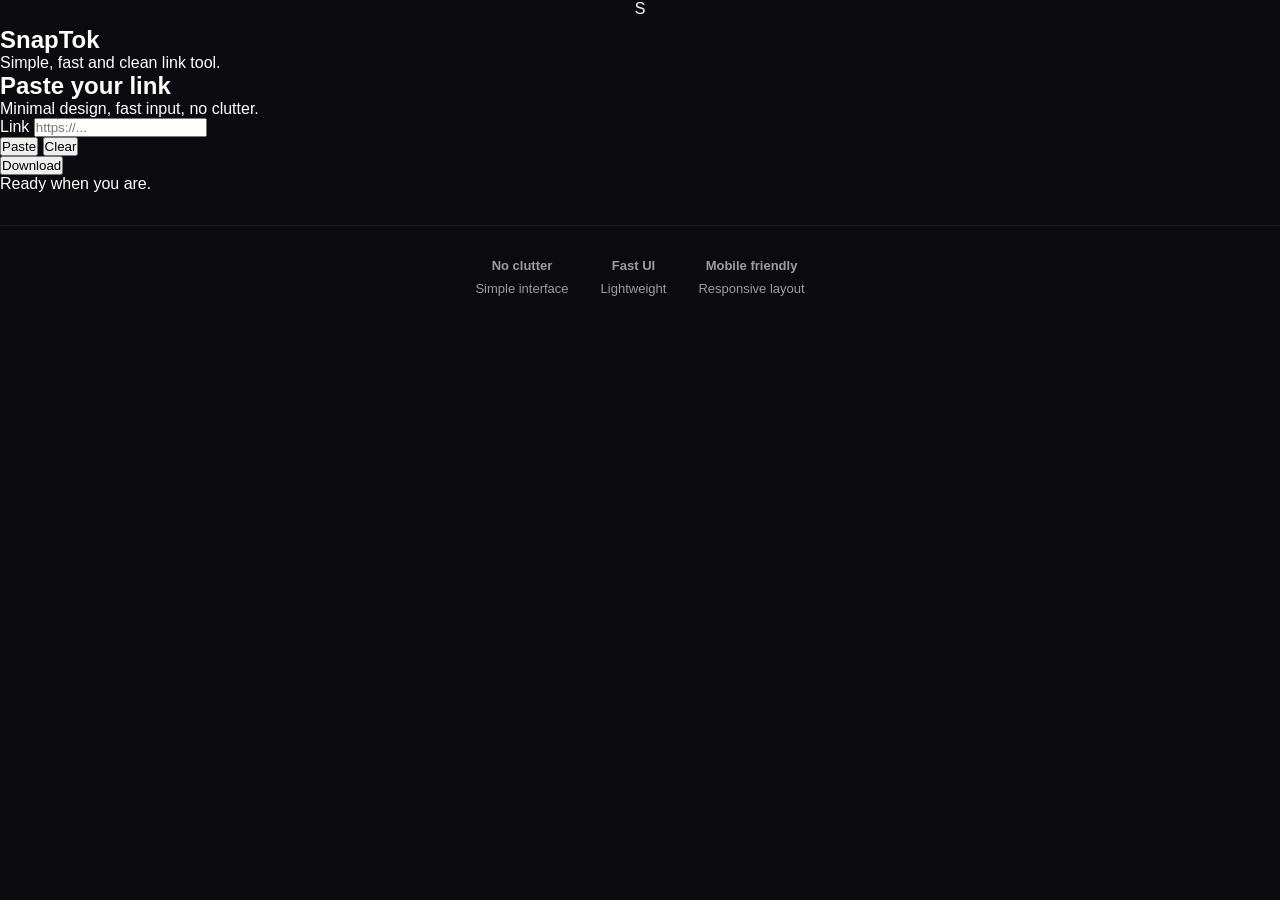
==== commit c89c11c7: "Update index.html" ====
--- a/index.html
+++ b/index.html
@@ -1,125 +1,74 @@
 <!DOCTYPE html>
-<html lang="tr">
+<html lang="en">
 <head>
-    <meta charset="UTF-8">
-    <meta name="viewport" content="width=device-width, initial-scale=1.0">
-    <title>TikTok Downloader - No Watermark HD</title>
-    <link rel="stylesheet" href="css/style.css">
-    <link rel="preconnect" href="https://fonts.googleapis.com">
-    <link href="https://fonts.googleapis.com/css2?family=Inter:wght@300;400;500;600;700&display=swap" rel="stylesheet">
+  <meta charset="UTF-8" />
+  <meta name="viewport" content="width=device-width, initial-scale=1.0" />
+  <meta name="theme-color" content="#0f172a" />
+  <title>SnapTok</title>
+  <link rel="stylesheet" href="css/style.css" />
 </head>
 <body>
-    <div class="bg-animation">
-        <div class="gradient-sphere sphere-1"></div>
-        <div class="gradient-sphere sphere-2"></div>
-        <div class="gradient-sphere sphere-3"></div>
-    </div>
+  <main class="app">
+    <section class="card">
+      <div class="brand">
+        <div class="logo" aria-hidden="true">S</div>
+        <div>
+          <h1 id="title">SnapTok</h1>
+          <p id="subtitle">Simple, fast and clean link tool.</p>
+        </div>
+      </div>
 
-    <main class="container">
-        <div class="glass-card">
-            <div class="header">
-                <div class="logo">
-                    <svg width="40" height="40" viewBox="0 0 24 24" fill="none" stroke="currentColor" stroke-width="2">
-                        <path d="M9 12a4 4 0 1 0 4 4V4a5 5 0 0 0 5 5"/>
-                    </svg>
-                    <h1>TikTok Downloader</h1>
-                </div>
-                <p class="subtitle">No Watermark • HD Quality • Fast Download</p>
-            </div>
+      <div class="hero">
+        <h2 id="heroTitle">Paste your link</h2>
+        <p id="heroText">Minimal design, fast input, no clutter.</p>
+      </div>
 
-            <div class="input-section">
-                <div class="input-wrapper">
-                    <svg class="input-icon" width="20" height="20" viewBox="0 0 24 24" fill="none" stroke="currentColor" stroke-width="2">
-                        <path d="M10 13a5 5 0 0 0 7.54.54l3-3a5 5 0 0 0-7.07-7.07l-1.72 1.71"/>
-                        <path d="M14 11a5 5 0 0 0-7.54-.54l-3 3a5 5 0 0 0 7.07 7.07l1.71-1.71"/>
-                    </svg>
-                    <input 
-                        type="url" 
-                        id="videoUrl" 
-                        placeholder="TikTok video linkini yapıştırın..." 
-                        autocomplete="off"
-                    >
-                    <button class="paste-btn" onclick="pasteUrl()" title="Yapıştır">
-                        <svg width="18" height="18" viewBox="0 0 24 24" fill="none" stroke="currentColor" stroke-width="2">
-                            <rect x="9" y="9" width="13" height="13" rx="2" ry="2"/>
-                            <path d="M5 15H4a2 2 0 0 1-2-2V4a2 2 0 0 1 2-2h9a2 2 0 0 1 2 2v1"/>
-                        </svg>
-                    </button>
-                </div>
-                <button class="download-btn" id="downloadBtn" onclick="fetchVideo()">
-                    <span class="btn-text">Videoyu İndir</span>
-                    <span class="btn-loader hidden"></span>
-                </button>
-            </div>
+      <label class="sr-only" for="url">Link</label>
+      <input
+        id="url"
+        type="text"
+        inputmode="url"
+        autocomplete="off"
+        spellcheck="false"
+        placeholder="https://..."
+      />
 
-            <div class="api-selector">
-                <label class="api-option">
-                    <input type="radio" name="api" value="tikwm" checked>
-                    <span class="api-check"></span>
-                    <span class="api-label">
-                        <strong>TikWM API</strong>
-                        <small>Hızlı & CORS Uyumlu</small>
-                    </span>
-                </label>
-                <label class="api-option">
-                    <input type="radio" name="api" value="snaptik">
-                    <span class="api-check"></span>
-                    <span class="api-label">
-                        <strong>SnapTik.app</strong>
-                        <small>CORS Proxy Gerekli</small>
-                    </span>
-                </label>
-            </div>
+      <div class="actions">
+        <button id="pasteBtn" class="btn secondary" type="button">Paste</button>
+        <button id="clearBtn" class="btn ghost" type="button">Clear</button>
+      </div>
 
-            <div class="result-section hidden" id="resultSection">
-                <div class="video-preview">
-                    <video id="previewVideo" controls poster=""></video>
-                    <div class="video-info" id="videoInfo"></div>
-                </div>
-                
-                <div class="download-options">
-                    <button class="option-btn hd-btn" onclick="downloadVideo('hd')">
-                        <svg width="18" height="18" viewBox="0 0 24 24" fill="none" stroke="currentColor" stroke-width="2">
-                            <path d="M21 15v4a2 2 0 0 1-2 2H5a2 2 0 0 1-2-2v-4"/>
-                            <polyline points="7 10 12 15 17 10"/>
-                            <line x1="12" y1="15" x2="12" y2="3"/>
-                        </svg>
-                        HD İndir (MP4)
-                    </button>
-                    <button class="option-btn watermark-btn" onclick="downloadVideo('watermark')">
-                        <svg width="18" height="18" viewBox="0 0 24 24" fill="none" stroke="currentColor" stroke-width="2">
-                            <circle cx="12" cy="12" r="10"/>
-                            <line x1="2" y1="12" x2="22" y2="12"/>
-                        </svg>
-                        Watermark'lı (Yedek)
-                    </button>
-                </div>
-            </div>
+      <button id="downloadBtn" class="btn primary" type="button">Download</button>
 
-            <div class="error-message hidden" id="errorMessage"></div>
+      <div id="status" class="status" aria-live="polite">
+        Ready when you are.
+      </div>
 
-            <div class="features">
-                <div class="feature">
-                    <div class="feature-icon">🚫</div>
-                    <span>No Watermark</span>
-                </div>
-                <div class="feature">
-                    <div class="feature-icon">🎬</div>
-                    <span>HD Kalite</span>
-                </div>
-                <div class="feature">
-                    <div class="feature-icon">⚡</div>
-                    <span>Hızlı</span>
-                </div>
-            </div>
+      <div id="result" class="result hidden">
+        <div class="result-head">
+          <strong id="resultTitle">Ready</strong>
+          <span id="resultBadge" class="badge">Idle</span>
         </div>
+        <p id="resultText">Your result will appear here.</p>
+      </div>
 
-        <footer>
-            <p>GitHub Pages ile host edilmiştir • Frontend-only</p>
-            <p class="cors-notice">⚠️ SnapTik.app seçeneği için CORS proxy gereklidir</p>
-        </footer>
-    </main>
+      <div class="features">
+        <div class="feature">
+          <strong id="f1t">No clutter</strong>
+          <span id="f1s">Simple interface</span>
+        </div>
+        <div class="feature">
+          <strong id="f2t">Fast UI</strong>
+          <span id="f2s">Lightweight</span>
+        </div>
+        <div class="feature">
+          <strong id="f3t">Mobile friendly</strong>
+          <span id="f3s">Responsive layout</span>
+        </div>
+      </div>
+    </section>
+  </main>
 
-    <script src="js/script.js"></script>
+  <script src="js/script.js"></script>
 </body>
-</html>
+    </html>
--- a/css/style.css
+++ b/css/style.css
@@ -1,229 +1,508 @@
-/* SnapTok - Animasiyalı və Modern Stil Faylı */
-
-@import url('https://fonts.googleapis.com/css2?family=Plus+Jakarta+Sans:wght@400;600;700;800&display=swap');
+:root {
+    --primary: #ff0050;
+    --primary-dark: #e60047;
+    --secondary: #00f2ea;
+    --bg-dark: #0a0a0f;
+    --glass-bg: rgba(255, 255, 255, 0.03);
+    --glass-border: rgba(255, 255, 255, 0.08);
+    --glass-highlight: rgba(255, 255, 255, 0.05);
+    --text-primary: #ffffff;
+    --text-secondary: rgba(255, 255, 255, 0.6);
+    --shadow: 0 8px 32px rgba(0, 0, 0, 0.4);
+    --radius: 24px;
+}
 
 * {
-  margin: 0;
-  padding: 0;
-  box-sizing: border-box;
-  font-family: 'Plus Jakarta Sans', sans-serif;
-}
-
-/* Canlı, Hərəkətli Gradient Fon Animasiyası */
+    margin: 0;
+    padding: 0;
+    box-sizing: border-box;
+}
+
 body {
-  min-height: 100vh;
-  display: flex;
-  justify-content: center;
-  align-items: center;
-  background: linear-gradient(-45deg, #0f172a, #1e1b4b, #2e1065, #0284c7);
-  background-size: 400% 400%;
-  animation: animateBackground 12s ease infinite;
-  color: #f8fafc;
-  padding: 20px;
-  overflow-x: hidden;
-}
-
-@keyframes animateBackground {
-  0% { background-position: 0% 50%; }
-  50% { background-position: 100% 50%; }
-  100% { background-position: 0% 50%; }
-}
-
-/* Əsas Konteyner (Glassmorphic Box) */
-.main-wrapper {
-  width: 100%;
-  max-width: 500px;
-  perspective: 1000px;
-}
-
-.box {
-  background: rgba(15, 23, 42, 0.65);
-  backdrop-filter: blur(20px);
-  -webkit-backdrop-filter: blur(20px);
-  border: 1px solid rgba(255, 255, 255, 0.12);
-  border-radius: 28px;
-  padding: 40px 28px;
-  box-shadow: 0 30px 60px rgba(0, 0, 0, 0.5),
-              inset 0 1px 0 rgba(255, 255, 255, 0.2);
-  text-align: center;
-  animation: cardEntrance 0.8s cubic-bezier(0.16, 1, 0.3, 1) forwards;
-}
-
-/* Kartın Səhifəyə Yüklənmə Animasiyası */
-@keyframes cardEntrance {
-  from {
+    font-family: 'Inter', -apple-system, BlinkMacSystemFont, sans-serif;
+    background: var(--bg-dark);
+    color: var(--text-primary);
+    min-height: 100vh;
+    overflow-x: hidden;
+    position: relative;
+}
+
+/* Animated Background */
+.bg-animation {
+    position: fixed;
+    top: 0;
+    left: 0;
+    width: 100%;
+    height: 100%;
+    z-index: -1;
+    overflow: hidden;
+}
+
+.gradient-sphere {
+    position: absolute;
+    border-radius: 50%;
+    filter: blur(80px);
+    opacity: 0.4;
+    animation: float 20s infinite ease-in-out;
+}
+
+.sphere-1 {
+    width: 400px;
+    height: 400px;
+    background: radial-gradient(circle, var(--primary), transparent 70%);
+    top: -10%;
+    left: -10%;
+    animation-delay: 0s;
+}
+
+.sphere-2 {
+    width: 500px;
+    height: 500px;
+    background: radial-gradient(circle, var(--secondary), transparent 70%);
+    bottom: -15%;
+    right: -10%;
+    animation-delay: -7s;
+}
+
+.sphere-3 {
+    width: 300px;
+    height: 300px;
+    background: radial-gradient(circle, #bd00ff, transparent 70%);
+    top: 40%;
+    left: 50%;
+    animation-delay: -14s;
+}
+
+@keyframes float {
+    0%, 100% { transform: translate(0, 0) scale(1); }
+    33% { transform: translate(30px, -50px) scale(1.1); }
+    66% { transform: translate(-20px, 20px) scale(0.9); }
+}
+
+.container {
+    max-width: 680px;
+    margin: 0 auto;
+    padding: 40px 20px;
+    min-height: 100vh;
+    display: flex;
+    flex-direction: column;
+    justify-content: center;
+}
+
+/* Glassmorphism Card */
+.glass-card {
+    background: var(--glass-bg);
+    backdrop-filter: blur(20px);
+    -webkit-backdrop-filter: blur(20px);
+    border: 1px solid var(--glass-border);
+    border-radius: var(--radius);
+    padding: 48px;
+    box-shadow: var(--shadow), inset 0 1px 0 var(--glass-highlight);
+    position: relative;
+    overflow: hidden;
+}
+
+.glass-card::before {
+    content: '';
+    position: absolute;
+    top: 0;
+    left: 0;
+    right: 0;
+    height: 1px;
+    background: linear-gradient(90deg, transparent, rgba(255,255,255,0.2), transparent);
+}
+
+.header {
+    text-align: center;
+    margin-bottom: 40px;
+}
+
+.logo {
+    display: flex;
+    align-items: center;
+    justify-content: center;
+    gap: 12px;
+    margin-bottom: 8px;
+}
+
+.logo svg {
+    color: var(--primary);
+}
+
+.logo h1 {
+    font-size: 28px;
+    font-weight: 700;
+    background: linear-gradient(135deg, #fff 0%, rgba(255,255,255,0.7) 100%);
+    -webkit-background-clip: text;
+    -webkit-text-fill-color: transparent;
+}
+
+.subtitle {
+    color: var(--text-secondary);
+    font-size: 15px;
+    font-weight: 400;
+}
+
+/* Input Section */
+.input-section {
+    display: flex;
+    flex-direction: column;
+    gap: 16px;
+    margin-bottom: 24px;
+}
+
+.input-wrapper {
+    position: relative;
+    display: flex;
+    align-items: center;
+}
+
+.input-icon {
+    position: absolute;
+    left: 16px;
+    color: var(--text-secondary);
+    z-index: 2;
+}
+
+#videoUrl {
+    width: 100%;
+    padding: 16px 48px 16px 48px;
+    background: rgba(0, 0, 0, 0.3);
+    border: 1px solid var(--glass-border);
+    border-radius: 16px;
+    color: var(--text-primary);
+    font-size: 15px;
+    font-family: inherit;
+    transition: all 0.3s ease;
+    outline: none;
+}
+
+#videoUrl:focus {
+    border-color: var(--primary);
+    box-shadow: 0 0 0 3px rgba(255, 0, 80, 0.1);
+    background: rgba(0, 0, 0, 0.5);
+}
+
+#videoUrl::placeholder {
+    color: rgba(255, 255, 255, 0.3);
+}
+
+.paste-btn {
+    position: absolute;
+    right: 8px;
+    background: rgba(255, 255, 255, 0.05);
+    border: 1px solid var(--glass-border);
+    border-radius: 12px;
+    padding: 8px;
+    color: var(--text-secondary);
+    cursor: pointer;
+    transition: all 0.2s;
+    display: flex;
+    align-items: center;
+    justify-content: center;
+}
+
+.paste-btn:hover {
+    background: rgba(255, 255, 255, 0.1);
+    color: var(--text-primary);
+}
+
+.download-btn {
+    width: 100%;
+    padding: 16px;
+    background: linear-gradient(135deg, var(--primary), var(--primary-dark));
+    border: none;
+    border-radius: 16px;
+    color: white;
+    font-size: 16px;
+    font-weight: 600;
+    font-family: inherit;
+    cursor: pointer;
+    transition: all 0.3s ease;
+    position: relative;
+    overflow: hidden;
+    display: flex;
+    align-items: center;
+    justify-content: center;
+    gap: 8px;
+}
+
+.download-btn:hover {
+    transform: translateY(-2px);
+    box-shadow: 0 8px 25px rgba(255, 0, 80, 0.3);
+}
+
+.download-btn:active {
+    transform: translateY(0);
+}
+
+.download-btn:disabled {
+    opacity: 0.6;
+    cursor: not-allowed;
+    transform: none;
+}
+
+.btn-loader {
+    width: 20px;
+    height: 20px;
+    border: 2px solid rgba(255, 255, 255, 0.3);
+    border-top-color: white;
+    border-radius: 50%;
+    animation: spin 0.8s linear infinite;
+}
+
+@keyframes spin {
+    to { transform: rotate(360deg); }
+}
+
+/* API Selector */
+.api-selector {
+    display: grid;
+    grid-template-columns: 1fr 1fr;
+    gap: 12px;
+    margin-bottom: 24px;
+}
+
+.api-option {
+    display: flex;
+    align-items: center;
+    gap: 12px;
+    padding: 16px;
+    background: rgba(0, 0, 0, 0.2);
+    border: 1px solid var(--glass-border);
+    border-radius: 16px;
+    cursor: pointer;
+    transition: all 0.3s;
+    position: relative;
+}
+
+.api-option:hover {
+    background: rgba(255, 255, 255, 0.03);
+    border-color: rgba(255, 255, 255, 0.15);
+}
+
+.api-option input {
+    position: absolute;
     opacity: 0;
-    transform: translateY(40px) scale(0.95);
-  }
-  to {
+}
+
+.api-check {
+    width: 20px;
+    height: 20px;
+    border: 2px solid var(--text-secondary);
+    border-radius: 50%;
+    display: flex;
+    align-items: center;
+    justify-content: center;
+    transition: all 0.2s;
+    flex-shrink: 0;
+}
+
+.api-check::after {
+    content: '';
+    width: 10px;
+    height: 10px;
+    background: var(--primary);
+    border-radius: 50%;
+    opacity: 0;
+    transform: scale(0);
+    transition: all 0.2s;
+}
+
+.api-option input:checked + .api-check {
+    border-color: var(--primary);
+}
+
+.api-option input:checked + .api-check::after {
     opacity: 1;
-    transform: translateY(0) scale(1);
-  }
-}
-
-/* Başlıq və Neon Parıltı Effekti */
-h1 {
-  font-size: 2.8rem;
-  font-weight: 800;
-  letter-spacing: -1px;
-  background: linear-gradient(135deg, #38bdf8 0%, #818cf8 50%, #c084fc 100%);
-  -webkit-background-clip: text;
-  -webkit-text-fill-color: transparent;
-  margin-bottom: 10px;
-  animation: pulseTitle 3s ease-in-out infinite alternate;
-}
-
-@keyframes pulseTitle {
-  0% { filter: drop-shadow(0 0 10px rgba(56, 189, 248, 0.2)); }
-  100% { filter: drop-shadow(0 0 22px rgba(192, 132, 252, 0.6)); }
-}
-
-p#subtitle {
-  font-size: 0.95rem;
-  color: #94a3b8;
-  margin-bottom: 28px;
-  line-height: 1.5;
-}
-
-/* Input və Düymə Qrupu */
-.input-group {
-  display: flex;
-  flex-direction: column;
-  gap: 14px;
-}
-
-input#url {
-  width: 100%;
-  padding: 16px 20px;
-  border-radius: 16px;
-  border: 1px solid rgba(255, 255, 255, 0.15);
-  background: rgba(2, 6, 23, 0.6);
-  color: #ffffff;
-  font-size: 1rem;
-  outline: none;
-  transition: all 0.3s cubic-bezier(0.4, 0, 0.2, 1);
-}
-
-input#url:focus {
-  border-color: #38bdf8;
-  background: rgba(2, 6, 23, 0.85);
-  box-shadow: 0 0 0 4px rgba(56, 189, 248, 0.25),
-              0 10px 20px rgba(0, 0, 0, 0.3);
-  transform: translateY(-2px);
-}
-
-/* İşıqlı İndir Düyməsi */
-button#downloadBtn {
-  width: 100%;
-  padding: 16px 20px;
-  border-radius: 16px;
-  border: none;
-  background: linear-gradient(135deg, #2563eb 0%, #4f46e5 50%, #7c3aed 100%);
-  background-size: 200% auto;
-  color: #ffffff;
-  font-weight: 700;
-  font-size: 1.05rem;
-  cursor: pointer;
-  box-shadow: 0 10px 25px rgba(37, 99, 235, 0.4);
-  transition: all 0.4s ease;
-  position: relative;
-  overflow: hidden;
-}
-
-button#downloadBtn:hover {
-  background-position: right center;
-  box-shadow: 0 15px 30px rgba(124, 58, 237, 0.6);
-  transform: translateY(-3px);
-}
-
-button#downloadBtn:active {
-  transform: translateY(1px);
-  box-shadow: 0 5px 15px rgba(37, 99, 235, 0.4);
-}
-
-/* Nəticə Kartı Animasiyası */
-#resultContainer {
-  margin-top: 24px;
-}
-
-.result-card {
-  padding-top: 24px;
-  border-top: 1px solid rgba(255, 255, 255, 0.1);
-  animation: resultSlideUp 0.5s cubic-bezier(0.16, 1, 0.3, 1) forwards;
-}
-
-@keyframes resultSlideUp {
-  from {
-    opacity: 0;
-    transform: translateY(20px);
-  }
-  to {
-    opacity: 1;
-    transform: translateY(0);
-  }
-}
-
-.result-card img {
-  width: 100%;
-  max-height: 240px;
-  border-radius: 16px;
-  object-fit: cover;
-  margin-bottom: 16px;
-  box-shadow: 0 10px 25px rgba(0, 0, 0, 0.5);
-  transition: transform 0.3s ease;
-}
-
-.result-card img:hover {
-  transform: scale(1.02);
-}
-
-/* İndirmə Seçim Düymələri */
-.download-buttons {
-  display: flex;
-  flex-direction: column;
-  gap: 12px;
-  margin-top: 16px;
-}
-
-.download-buttons button {
-  width: 100%;
-  padding: 14px;
-  border-radius: 14px;
-  border: none;
-  font-weight: 600;
-  font-size: 0.95rem;
-  color: white;
-  cursor: pointer;
-  transition: all 0.25s ease;
-}
-
-.btn-sd {
-  background: #2563eb !important;
-  box-shadow: 0 6px 16px rgba(37, 99, 235, 0.3);
-}
-
-.btn-hd {
-  background: linear-gradient(135deg, #9333ea, #db2777) !important;
-  box-shadow: 0 6px 16px rgba(219, 39, 119, 0.3);
-}
-
-.btn-mp3 {
-  background: #059669 !important;
-  box-shadow: 0 6px 16px rgba(5, 150, 105, 0.3);
-}
-
-.download-buttons button:hover {
-  transform: translateY(-2px);
-  filter: brightness(1.1);
-}
-
-/* Mobil Cihazlara Uyğunlaşma */
-@media (max-width: 480px) {
-  .box {
-    padding: 28px 18px;
-    border-radius: 22px;
-  }
-  h1 {
-    font-size: 2.2rem;
-  }
-}
+    transform: scale(1);
+}
+
+.api-option input:checked ~ .api-label strong {
+    color: var(--primary);
+}
+
+.api-label {
+    display: flex;
+    flex-direction: column;
+    gap: 2px;
+}
+
+.api-label strong {
+    font-size: 14px;
+    font-weight: 600;
+    color: var(--text-primary);
+    transition: color 0.2s;
+}
+
+.api-label small {
+    font-size: 12px;
+    color: var(--text-secondary);
+}
+
+/* Result Section */
+.result-section {
+    animation: slideUp 0.5s ease;
+}
+
+@keyframes slideUp {
+    from { opacity: 0; transform: translateY(20px); }
+    to { opacity: 1; transform: translateY(0); }
+}
+
+.video-preview {
+    margin-bottom: 20px;
+    border-radius: 20px;
+    overflow: hidden;
+    background: rgba(0, 0, 0, 0.4);
+    border: 1px solid var(--glass-border);
+}
+
+#previewVideo {
+    width: 100%;
+    display: block;
+    max-height: 500px;
+    object-fit: contain;
+    background: #000;
+}
+
+.video-info {
+    padding: 16px 20px;
+    border-top: 1px solid var(--glass-border);
+}
+
+.video-info h3 {
+    font-size: 16px;
+    font-weight: 600;
+    margin-bottom: 4px;
+    color: var(--text-primary);
+}
+
+.video-info p {
+    font-size: 13px;
+    color: var(--text-secondary);
+}
+
+.download-options {
+    display: grid;
+    grid-template-columns: 1fr 1fr;
+    gap: 12px;
+}
+
+.option-btn {
+    padding: 14px;
+    border-radius: 14px;
+    border: 1px solid var(--glass-border);
+    background: rgba(255, 255, 255, 0.05);
+    color: var(--text-primary);
+    font-family: inherit;
+    font-size: 14px;
+    font-weight: 500;
+    cursor: pointer;
+    transition: all 0.3s;
+    display: flex;
+    align-items: center;
+    justify-content: center;
+    gap: 8px;
+}
+
+.option-btn:hover {
+    background: rgba(255, 255, 255, 0.1);
+    transform: translateY(-2px);
+}
+
+.hd-btn {
+    background: linear-gradient(135deg, rgba(255, 0, 80, 0.2), rgba(255, 0, 80, 0.1));
+    border-color: rgba(255, 0, 80, 0.3);
+}
+
+.hd-btn:hover {
+    background: linear-gradient(135deg, rgba(255, 0, 80, 0.3), rgba(255, 0, 80, 0.2));
+    box-shadow: 0 4px 15px rgba(255, 0, 80, 0.2);
+}
+
+.watermark-btn {
+    opacity: 0.7;
+}
+
+/* Error Message */
+.error-message {
+    padding: 16px 20px;
+    background: rgba(255, 0, 80, 0.1);
+    border: 1px solid rgba(255, 0, 80, 0.2);
+    border-radius: 16px;
+    color: #ff6b8a;
+    font-size: 14px;
+    text-align: center;
+    margin-bottom: 20px;
+    animation: shake 0.5s ease;
+}
+
+@keyframes shake {
+    0%, 100% { transform: translateX(0); }
+    25% { transform: translateX(-10px); }
+    75% { transform: translateX(10px); }
+}
+
+/* Features */
+.features {
+    display: flex;
+    justify-content: center;
+    gap: 32px;
+    margin-top: 32px;
+    padding-top: 32px;
+    border-top: 1px solid var(--glass-border);
+}
+
+.feature {
+    display: flex;
+    flex-direction: column;
+    align-items: center;
+    gap: 8px;
+    color: var(--text-secondary);
+    font-size: 13px;
+    font-weight: 500;
+}
+
+.feature-icon {
+    font-size: 24px;
+}
+
+/* Footer */
+footer {
+    text-align: center;
+    margin-top: 32px;
+    color: var(--text-secondary);
+    font-size: 13px;
+    line-height: 1.8;
+}
+
+.cors-notice {
+    opacity: 0.6;
+    font-size: 12px;
+}
+
+/* Utilities */
+.hidden {
+    display: none !important;
+}
+
+/* Responsive */
+@media (max-width: 600px) {
+    .glass-card {
+        padding: 32px 24px;
+    }
+    
+    .api-selector,
+    .download-options {
+        grid-template-columns: 1fr;
+    }
+    
+    .features {
+        gap: 20px;
+    }
+    
+    .logo h1 {
+        font-size: 22px;
+    }
+}
